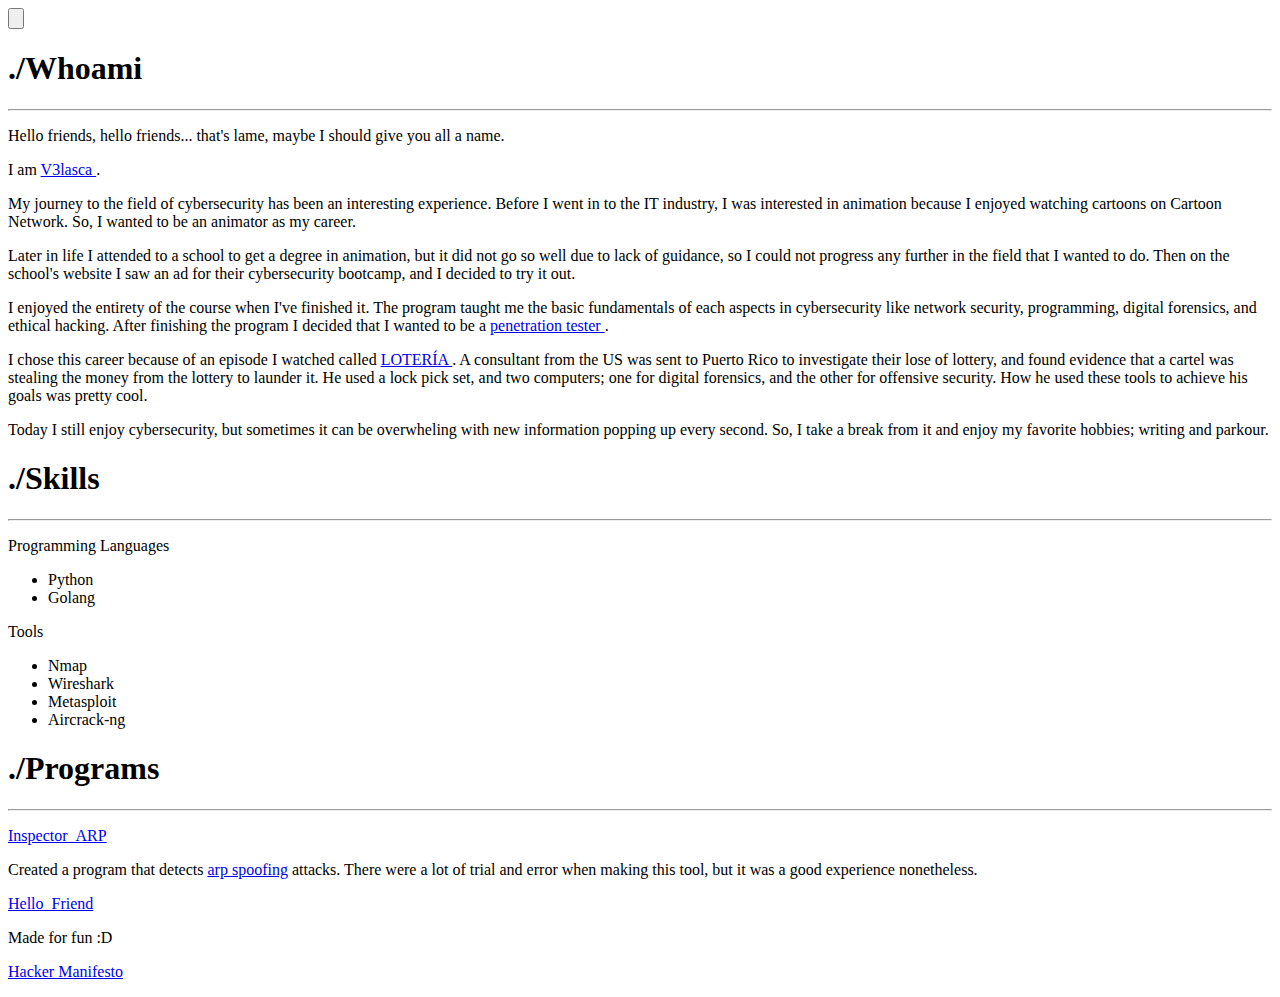
==== index.html @ 810f077a "Update index.html" ====
<!DOCTYPE html>
<html>
	<head>
		<title>HELLO_FRIEND</title>
		<link rel="icon" type="image/x-icon" href="image/strange.ico">
		<link rel="stylesheet" type="text/css" href="style/index.css">
		<meta name="viewport" content="width=device-width, initial-scale=1.0">
	</head>
	<body>
		<button class="theme-toggle"> 
			<svg class="fixed-button" xmlns="http://www.w3.org/2000/svg" viewBox="0 0 24 24" fill="currentColor">
				<path d="M12 2.25a.75.75 0 01.75.75v2.25a.75.75 0 01-1.5 0V3a.75.75 0 01.75-.75zM7.5 12a4.5 4.5 0 119 0 4.5 4.5 0 01-9 0zM18.894 6.166a.75.75 0 00-1.06-1.06l-1.591 1.59a.75.75 0 101.06 1.061l1.591-1.59zM21.75 12a.75.75 0 01-.75.75h-2.25a.75.75 0 010-1.5H21a.75.75 0 01.75.75zM17.834 18.894a.75.75 0 001.06-1.06l-1.59-1.591a.75.75 0 10-1.061 1.06l1.59 1.591zM12 18a.75.75 0 01.75.75V21a.75.75 0 01-1.5 0v-2.25A.75.75 0 0112 18zM7.758 17.303a.75.75 0 00-1.061-1.06l-1.591 1.59a.75.75 0 001.06 1.061l1.591-1.59zM6 12a.75.75 0 01-.75.75H3a.75.75 0 010-1.5h2.25A.75.75 0 016 12zM6.697 7.757a.75.75 0 001.06-1.06l-1.59-1.591a.75.75 0 00-1.061 1.06l1.59 1.591z" />
			</svg>
		</button> 
		<script src="/script/darkMode.js"></script>
		<div class="typewriter">
			<h1 class="title">./Whoami</h1>
		</div>
		<hr>
		<div class="transition">
			<div class="about-text">
				<p>
					Hello friends, hello friends... that's lame, maybe
					I should give you all a name. 
				</p>
				<p> 
					I am 
					<a class="links" target="_blank" href="https://www.github.com/V3lasca">
						V3lasca
					</a>
					<span class="period-spacing">.</span>
				</p>
				<p>
					My journey to the field of cybersecurity has 
					been an interesting experience. Before I went in to the
					IT industry, I was interested in animation because I 
					enjoyed watching cartoons on Cartoon Network. So, I wanted
					to be an animator as my career.
				</p>
				<p>
					Later in life I attended to a school to get a degree
					in animation, but it did not go so well due to lack of
					guidance, so I could not progress any further in the field 
					that I wanted to do. Then on the school's website I saw
					an ad for their cybersecurity bootcamp, and I decided
					to try it out. 
				</p>
				<p>
					I enjoyed the entirety of the course when
					I've finished it. The program taught me the basic fundamentals of
					each aspects in cybersecurity like network security, programming,
					digital forensics, and ethical hacking. After finishing the program 
					I decided that I wanted to be a 
					<a class="links" target="_blank" href="https://pg-p.ctme.caltech.edu/blog/cybersecurity/what-is-a-penetration-tester">
						penetration tester
					</a>
					<span class="period-spacing">.</span>
				</p>
				<p>
					I chose this career because of an episode I watched called 
					<a class="links" target="_blank" href="https://darknetdiaries.com/episode/101/">
						LOTERÍA
					</a>
					<span class="period-spacing">.</span>
					A consultant from the US was sent to Puerto Rico to investigate
					their lose of lottery, and found evidence that a cartel was 
					stealing the money from the lottery to launder it. 
					He used a lock pick set, and two computers; one for digital forensics, 
					and the other for offensive security. How he used these tools to achieve 
					his goals was pretty cool.
				</p>
				<p>
					Today I still enjoy cybersecurity, but sometimes
					it can be overwheling with new information popping 
					up every second. So, I take a break from it and 
					enjoy my favorite hobbies; writing and parkour.
				</p>
			</div>
		</div>
		<div class="typewriter-two">
			<h1 class="title">./Skills</h1>			
		</div>
		<hr>
		<div class="transition">
			<p class="sub-title">Programming Languages</p>
			<ul class="unordered-list">
				<li>Python</li>
				<li>Golang</li>
			</ul>	
			<p class="sub-title">Tools</p>
			<ul class="unordered-list">
				<li>Nmap</li>
				<li>Wireshark</li>
				<li>Metasploit</li>
				<li>Aircrack-ng</li>
			</ul>
		</div>
		<div class="typewriter-three">
			<h1 class="title">./Programs</h1>
		</div>
		<hr>
		<div class="transition">
			<p class="sub-title">
				<a class="links" target="_blank" href="https://github.com/V3lasca/Inspector_ARP">
					Inspector_ARP
				</a>
			</p>
			<p class="program-info">
				Created a program that detects
				<a class="links" target="_blank" href="https://en.wikipedia.org/wiki/ARP_spoofing">
					arp spoofing</a> attacks. 
				There were a lot of trial and error when making this tool, 
				but it was a good experience nonetheless.
			</p>	
			<p class="sub-title">
				<a class="links" target="_blank" href="https://github.com/V3lasca/Hello_Friend">
					Hello_Friend
				</a>
			</p>
			<p class="program-info">
				Made for fun :D
			</p>	
			<p id="spacing"><a id="manifesto" href="manifesto.html">Hacker Manifesto</a></p>
		</div>
	</body>
</html>
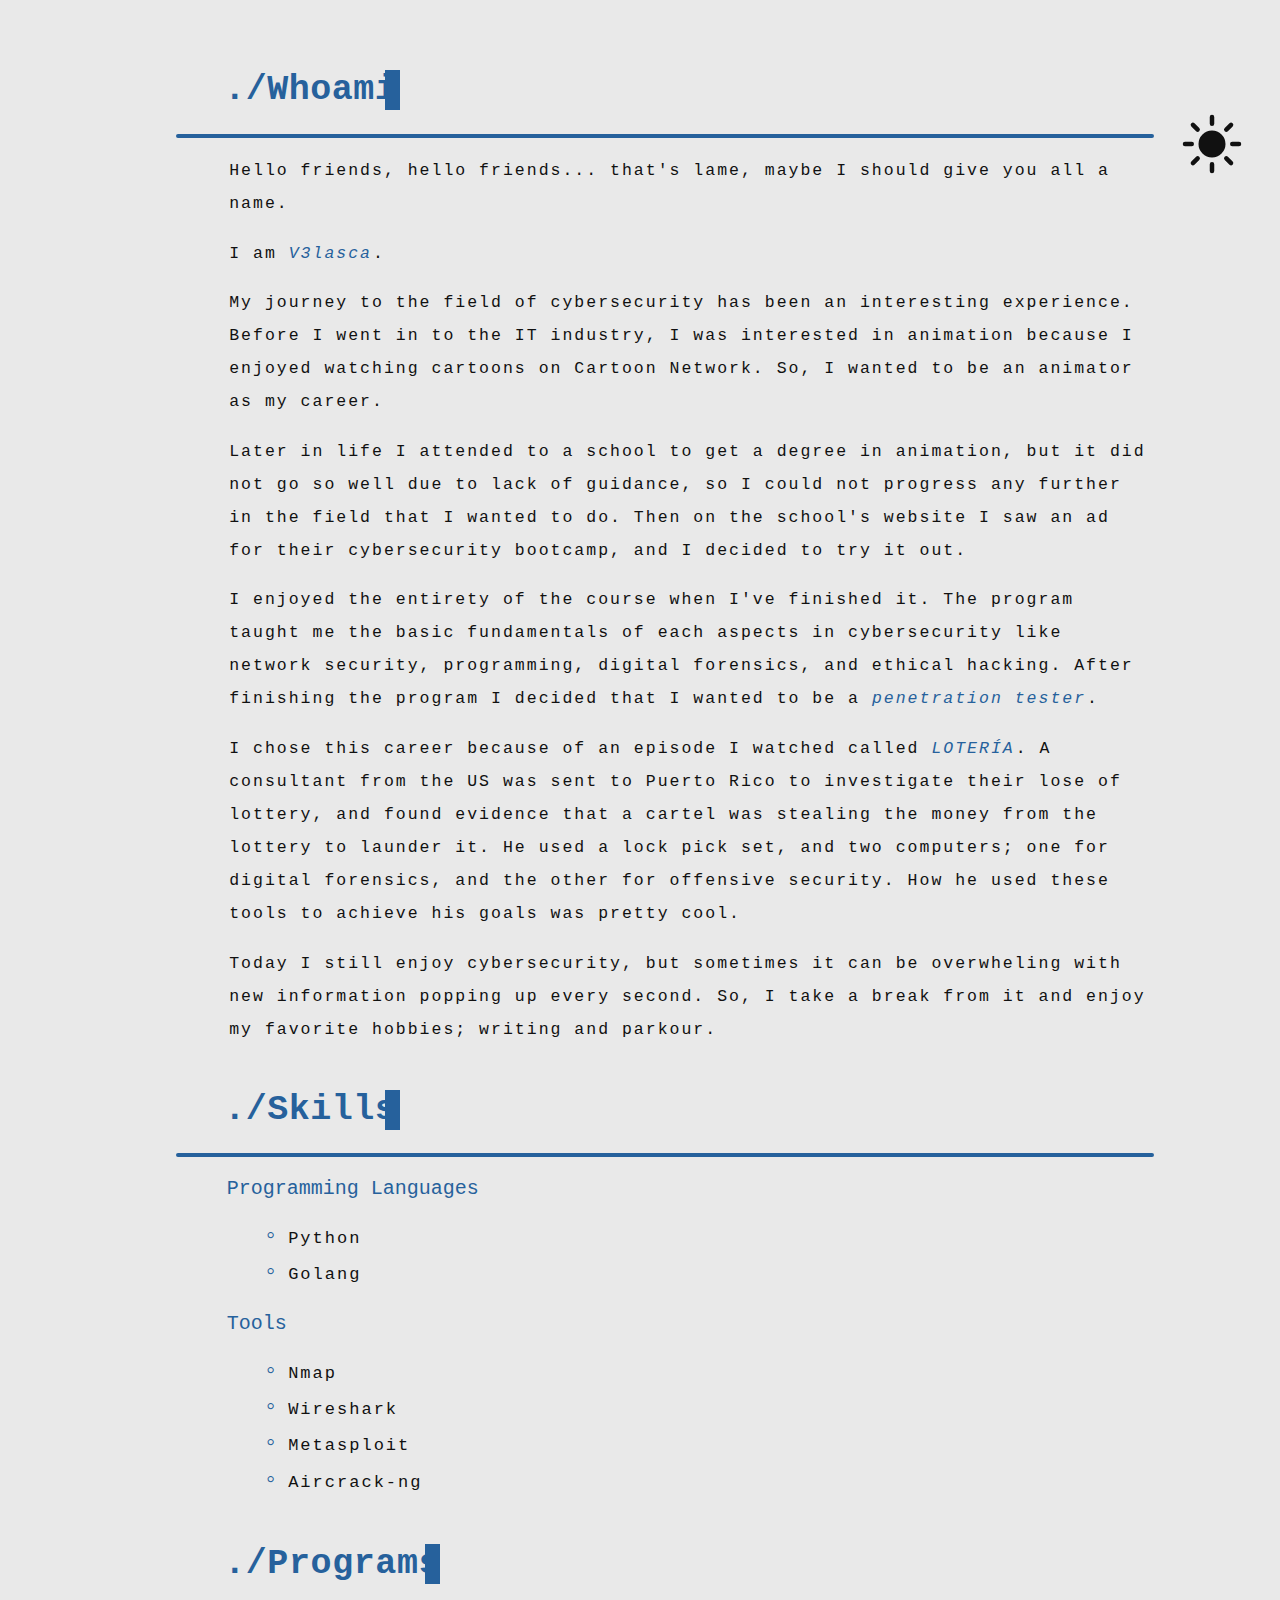
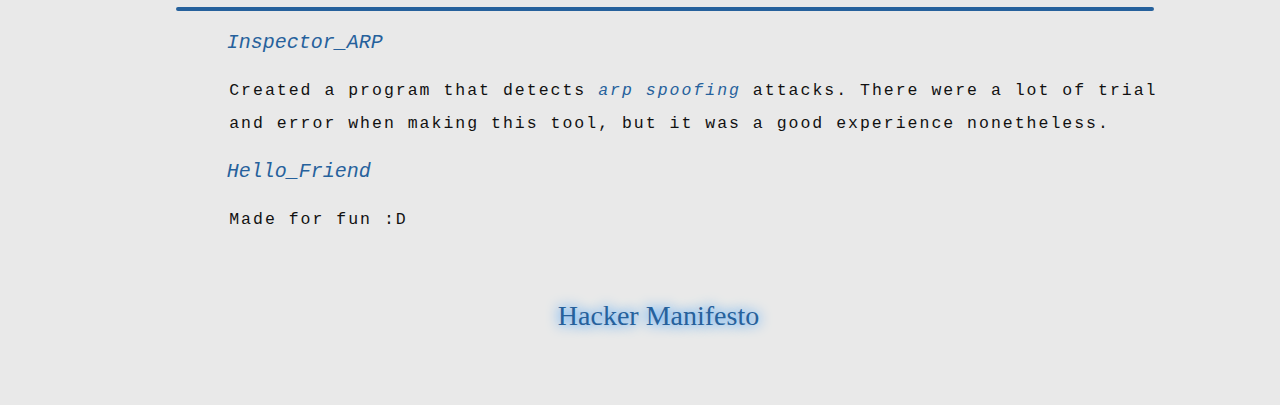
==== commit 684f888a: "Update index.html" ====
--- a/index.html
+++ b/index.html
@@ -2,7 +2,7 @@
 <html>
 	<head>
 		<title>HELLO_FRIEND</title>
-		<link rel="icon" type="image/x-icon" href="image/strange.ico">
+		<link rel="icon" type="image/x-icon" href="image/strange.png">
 		<link rel="stylesheet" type="text/css" href="style/index.css">
 		<meta name="viewport" content="width=device-width, initial-scale=1.0">
 	</head>
@@ -12,7 +12,7 @@
 				<path d="M12 2.25a.75.75 0 01.75.75v2.25a.75.75 0 01-1.5 0V3a.75.75 0 01.75-.75zM7.5 12a4.5 4.5 0 119 0 4.5 4.5 0 01-9 0zM18.894 6.166a.75.75 0 00-1.06-1.06l-1.591 1.59a.75.75 0 101.06 1.061l1.591-1.59zM21.75 12a.75.75 0 01-.75.75h-2.25a.75.75 0 010-1.5H21a.75.75 0 01.75.75zM17.834 18.894a.75.75 0 001.06-1.06l-1.59-1.591a.75.75 0 10-1.061 1.06l1.59 1.591zM12 18a.75.75 0 01.75.75V21a.75.75 0 01-1.5 0v-2.25A.75.75 0 0112 18zM7.758 17.303a.75.75 0 00-1.061-1.06l-1.591 1.59a.75.75 0 001.06 1.061l1.591-1.59zM6 12a.75.75 0 01-.75.75H3a.75.75 0 010-1.5h2.25A.75.75 0 016 12zM6.697 7.757a.75.75 0 001.06-1.06l-1.59-1.591a.75.75 0 00-1.061 1.06l1.59 1.591z" />
 			</svg>
 		</button> 
-		<script src="/script/darkMode.js"></script>
+		<script src="script/darkMode.js"></script>
 		<div class="typewriter">
 			<h1 class="title">./Whoami</h1>
 		</div>
@@ -120,7 +120,7 @@
 			<p class="program-info">
 				Made for fun :D
 			</p>	
-			<p id="spacing"><a id="manifesto" href="manifesto.html">Hacker Manifesto</a></p>
+			<p id="spacing"><a id="manifesto" href="site/manifesto.html">Hacker Manifesto</a></p>
 		</div>
 	</body>
 </html>
--- a/style/index.css
+++ b/style/index.css
@@ -0,0 +1,486 @@
+body {
+    background-color: rgb(233, 233, 233);
+    color: #111;
+    transition: 1s ease-in-out;
+}
+
+.period-spacing {margin-left: -1.2%;}
+
+hr {
+    margin: 0 9.3% 0% 13.3%;
+    border: 2px solid #26619C;
+    border-radius: 5px;
+    transition: 1s border ease-in-out;   
+}
+
+.dark-mode hr {
+    margin: 0 9.3% 0% 13.3%;
+    border: 2px solid #BB131C;
+    border-radius: 5px;
+}
+
+/* Dark Mode */
+button {
+    margin: 0;
+    padding: 0;
+    border: none;
+    cursor: pointer;
+    background-color: transparent;
+}
+
+.fixed-button {
+    right: 2.5%;
+    bottom: 80%;
+    width: 4.5rem;
+    position: fixed;
+}
+
+.dark-mode {
+    background-color: #111;
+    color: rgb(233, 233, 233)
+}
+
+.theme-toggle {
+    color: inherit;
+}
+
+/* Scroll Bar */
+
+/* Width */
+::-webkit-scrollbar {width: 1vw;}
+
+/* Track */
+::-webkit-scrollbar-track {margin-block: 3em;}
+   
+/* Handle */
+::-webkit-scrollbar-thumb {
+    border-radius: 10px;
+    background-color: darkgray;
+    -webkit-box-shadow: inset 0 0 5px rgb(0, 0, 0);  
+}
+
+/* Handle on Hover */
+::-webkit-scrollbar-thumb:hover {background: lightgray;}
+
+/* Highlighter */
+::selection {
+    background-color: #26619C;
+    color: aliceblue;
+}
+
+.dark-mode ::selection {
+    background-color: #BB131C;
+    color: aliceblue;
+}
+
+/* Animations */ 
+
+/* Page Animation */
+.transition {animation: transition .75s;}
+
+@keyframes transition {
+    from {
+        opacity: 0;
+        transform: translateY(-10px);
+    }
+    to {
+        opacity: 1;
+        transform: translateY(0);
+    }
+}
+
+/* Typewriter Animation */
+.typewriter h1 {
+    width: 12.7%;
+    overflow: hidden;
+    letter-spacing: .50px;
+    border-right: 15px solid;
+    animation: 
+        typing 1.5s steps(8),
+        blink .5s step-end infinite alternate;
+
+}
+
+.typewriter-two h1 {
+    width: 12.7%;
+    overflow: hidden;
+    letter-spacing: .50px;
+    border-right: 15px solid;
+    animation: 
+        typing 1s steps(8),
+        blink .5s step-end infinite alternate;
+}
+
+.typewriter-three h1 {
+    width: 15.9%;
+    overflow: hidden;
+    letter-spacing: .60px;
+    border-right: 15px solid;
+    animation: 
+        typing 1.5s steps(10),
+        blink .5s step-end infinite alternate;
+}
+
+@keyframes blink {
+    50% {border-color: transparent;}
+}
+
+@keyframes typing {
+    from{width: 0;}
+}
+
+/* Blog */
+.title {
+    margin-left: 17.1%;
+    margin-top: 3.5%;
+    font-size: 35px;
+    font-family: monospace;
+    color: #26619C;
+    transition: 1s color ease-in-out;
+}
+
+.dark-mode .title {color: #BB131C;}
+
+.sub-title {
+    margin-left: 17.3%;
+    font-size: 20px;
+    font-family: monospace;
+    color: #26619C;
+    transition: 1s color ease-in-out;
+}
+
+.dark-mode .sub-title {color: #BB131C;}
+
+.about-text{
+    margin-left: 17.5%;
+    margin-right: 10%;
+    font-family: monospace;
+    font-size: 127%;
+    letter-spacing: 2px;
+    line-height: 2em;
+}
+
+.program-info {
+    margin-left: 17.5%;
+    margin-right: 8%;
+    font-family: monospace;
+    font-size: 127%;
+    letter-spacing: 2px;
+    line-height: 2em;
+}
+
+.unordered-list {
+    margin-left: 19%;
+    font-size: 131%;
+    font-family: monospace;
+    letter-spacing: 2px;
+    line-height: 2em;
+    list-style-type: none;
+}
+
+li::before {
+    content: "\25E6";
+    color: #26619C;
+    width: 1em;
+    font-size: 1.5em;
+    font-weight: bold;
+    margin-left: -1em;
+    display: inline-block; 
+    transition: 1s color ease-in-out;
+}
+
+.dark-mode li::before {
+    content: "\25E6";
+    color: #BB131C;
+    width: 1em;
+    font-size: 1.5em;
+    font-weight: bold;
+    margin-left: -1em;
+    display: inline-block; 
+}
+
+/* Links */
+.links:link {
+    color: #26619C;
+    font-style: italic;
+    text-decoration: none;
+    transition: .5s color ease-in-out
+}
+
+.links:visited {color: #26619C;}
+
+.links:hover {color: #bc1dbc;}
+
+.dark-mode .links:link {color: #BB131C;}
+
+.dark-mode .links:visited {color: #BB131C;}
+
+.dark-mode .links:hover {color: #ff0410;}
+
+/* Hacker Manifesto */
+#spacing {
+    margin: 5% 0 5% 43.5%;
+    font-size: 28px;
+}
+
+#manifesto:link, #manifesto:visited {
+    color: #26619C;
+    text-decoration: none;
+    text-shadow: 0px 0px 13px #0080ff;
+    transition: 
+        text-shadow .7s ease-in-out,
+        color .7s ease-in-out;
+}
+
+#manifesto:hover {
+    color: #9c2692;
+    text-shadow: 
+        0px 0px 13px #bc1dbc, 
+        0px 0px 13px #409fff;
+}
+
+.dark-mode #manifesto:link {
+    color: #20aa00;
+    text-decoration: none;
+    text-shadow: 
+        0px 0px 13px #006400, 
+        0px 0px 13px #006400;
+    transition: 
+        text-shadow .7s ease-in-out,
+        color .7s ease-in-out;
+}
+
+.dark-mode #manifesto:visited {color: #20aa00;}
+
+.dark-mode #manifesto:hover {
+    text-shadow: 
+        0px 0px 13px #00ff00, 
+        0px 0px 13px #006400;
+}
+
+/* Media Queries */
+
+/* Media Querie For Desktops and TVs*/
+@media screen and (min-width: 1500px) {    
+    .period-spacing {margin-left: -1%;}
+
+    /* Dark Mode */
+    .fixed-button {
+        right: 2.5%;
+        bottom: 84%;
+        width: 6rem;
+        position: fixed;
+    }
+    
+    /* Scroll Bar */
+
+    /* Width */
+    ::-webkit-scrollbar {width: .8vw;}
+
+    /* Track */
+    ::-webkit-scrollbar-track {margin-block: 16em;}
+    
+    /* Handle */
+    ::-webkit-scrollbar-thumb {
+        border-radius: 10px;
+        background-color: rgb(175, 175, 175);
+        -webkit-box-shadow: inset 0 0 5px rgb(0, 0, 0); 
+    }
+
+    body {overflow-x: hidden}
+
+    /* Typewriter Animation */
+    .typewriter h1 {
+        width: 10.5%;
+        overflow: hidden;
+        letter-spacing: .50px;
+        border-right: 15px solid;
+        animation: 
+            typing 1.5s steps(8),
+            blink .5s step-end infinite alternate;
+    }
+
+    .typewriter-two h1 {
+        width: 10.5%;
+        overflow: hidden;
+        letter-spacing: .50px;
+        border-right: 15px solid;
+        animation: 
+            typing 1s steps(8),
+            blink .5s step-end infinite alternate;
+    }
+
+    .typewriter-three h1 {
+        width: 13.1%;
+        overflow: hidden;
+        letter-spacing: .60px;
+        border-right: 15px solid;
+        animation: 
+            typing 1.5s steps(10),
+            blink .5s step-end infinite alternate;
+    }
+
+    /* Blog */
+    .title {
+        margin-left: 17.1%;
+        margin-top: 3.5%;
+        font-size: 44px;
+        font-family: monospace;
+        color: #26619C;
+        transition: 1s color ease-in-out;
+    }
+    
+    .sub-title {
+        margin-left: 17.1%;
+        font-size: 30px;
+        font-family: monospace;
+        color: #26619C;
+        transition: 1s color ease-in-out;
+    }    
+    .about-text {
+        margin-left: 17.3%;
+        margin-right: 10%;
+        font-size: 170%;
+        line-height: 2em;
+        letter-spacing: 2px;
+        font-family: monospace;
+    }    
+
+    .program-info {
+        margin-left: 17.3%;
+        font-size: 170%;
+        line-height: 2em;
+        letter-spacing: 2px;
+        font-family: monospace;
+    }
+
+    .unordered-list {
+        margin-left: 19%;
+        margin-right: 113px;
+        font-size: 170%;
+        font-family: monospace;
+        letter-spacing: 2px;
+        line-height: 2em;
+        list-style-type: none;
+    }    
+    
+    /* Hacker Manifesto */
+    #spacing {
+        font-size: 43px;
+        margin: 7% 0 7% 45%;
+    }    
+
+}
+
+/* Media Querie For Mobile Devices */
+@media screen and (max-width: 600px) {
+    .period-spacing {margin-left: -3%;}
+
+    hr {
+        margin: 0 13.3% 0% 13.3%;
+        border: 2px solid #26619C;
+        border-radius: 5px;
+        transition: 1s border ease-in-out;   
+    }
+
+    .dark-mode hr {
+        margin: 0 13.3% 0% 13.3%;
+        border: 2px solid #BB131C;
+        border-radius: 5px;
+    }
+
+    /* Dark Mode */
+    button {
+        margin: 0;
+        padding: 0;
+        border: none;
+        cursor: pointer;
+        background-color: transparent;
+    }
+
+    .fixed-button {
+        right: 1%;
+        bottom: 85%;
+        width: 3.5rem;
+        position: fixed;
+    }
+
+    /* Hide Scroll Bar */
+    ::-webkit-scrollbar {
+        width: 0px;
+        height: 0px;
+    }
+
+    /* Typewriter Animation */
+    .typewriter h1 {
+        width: 36%;
+        overflow: hidden;
+        letter-spacing: .50px;
+        border-right: 15px solid;
+        animation: 
+            typing 1.5s steps(8),
+            blink .5s step-end infinite alternate;
+    }
+
+    .typewriter-two h1 {
+        width: 33%;
+        overflow: hidden;
+        letter-spacing: .50px;
+        border-right: 15px solid;
+        animation: 
+            typing 1s steps(8),
+            blink .5s step-end infinite alternate;
+    }
+
+    .typewriter-three h1 {
+        width: 41%;
+        overflow: hidden;
+        letter-spacing: .60px;
+        border-right: 15px solid;
+        animation: 
+            typing 1.5s steps(10),
+            blink .5s step-end infinite alternate;
+    }
+
+    @keyframes blink {
+        50% {border-color: transparent;}
+    }
+
+    @keyframes typing {
+        from{width: 0;}
+    }
+    
+    /* Blog */
+    .title {
+        margin-left: 17.1%;
+        margin-top: 5.5%;
+        font-size: 35px;
+        font-family: monospace;
+        color: #26619C;
+        transition: 1s color ease-in-out;
+    }
+    
+    .about-text {
+        margin-left: 90px;
+        margin-right: 65px;
+        font-size: 130%;
+        line-height: 2em;
+        letter-spacing: 2px;
+        font-family: monospace;
+    }    
+
+    .program-info {
+        margin-left: 85px;
+        margin-right: 100px;
+        font-size: 130%;
+        line-height: 2em;
+        letter-spacing: 2px;
+        font-family: monospace;
+    }
+    /* Hacker Manifesto */
+    #spacing {
+        font-size: 28px;
+        margin: 10% 0 10% 33%;
+    }    
+
+}
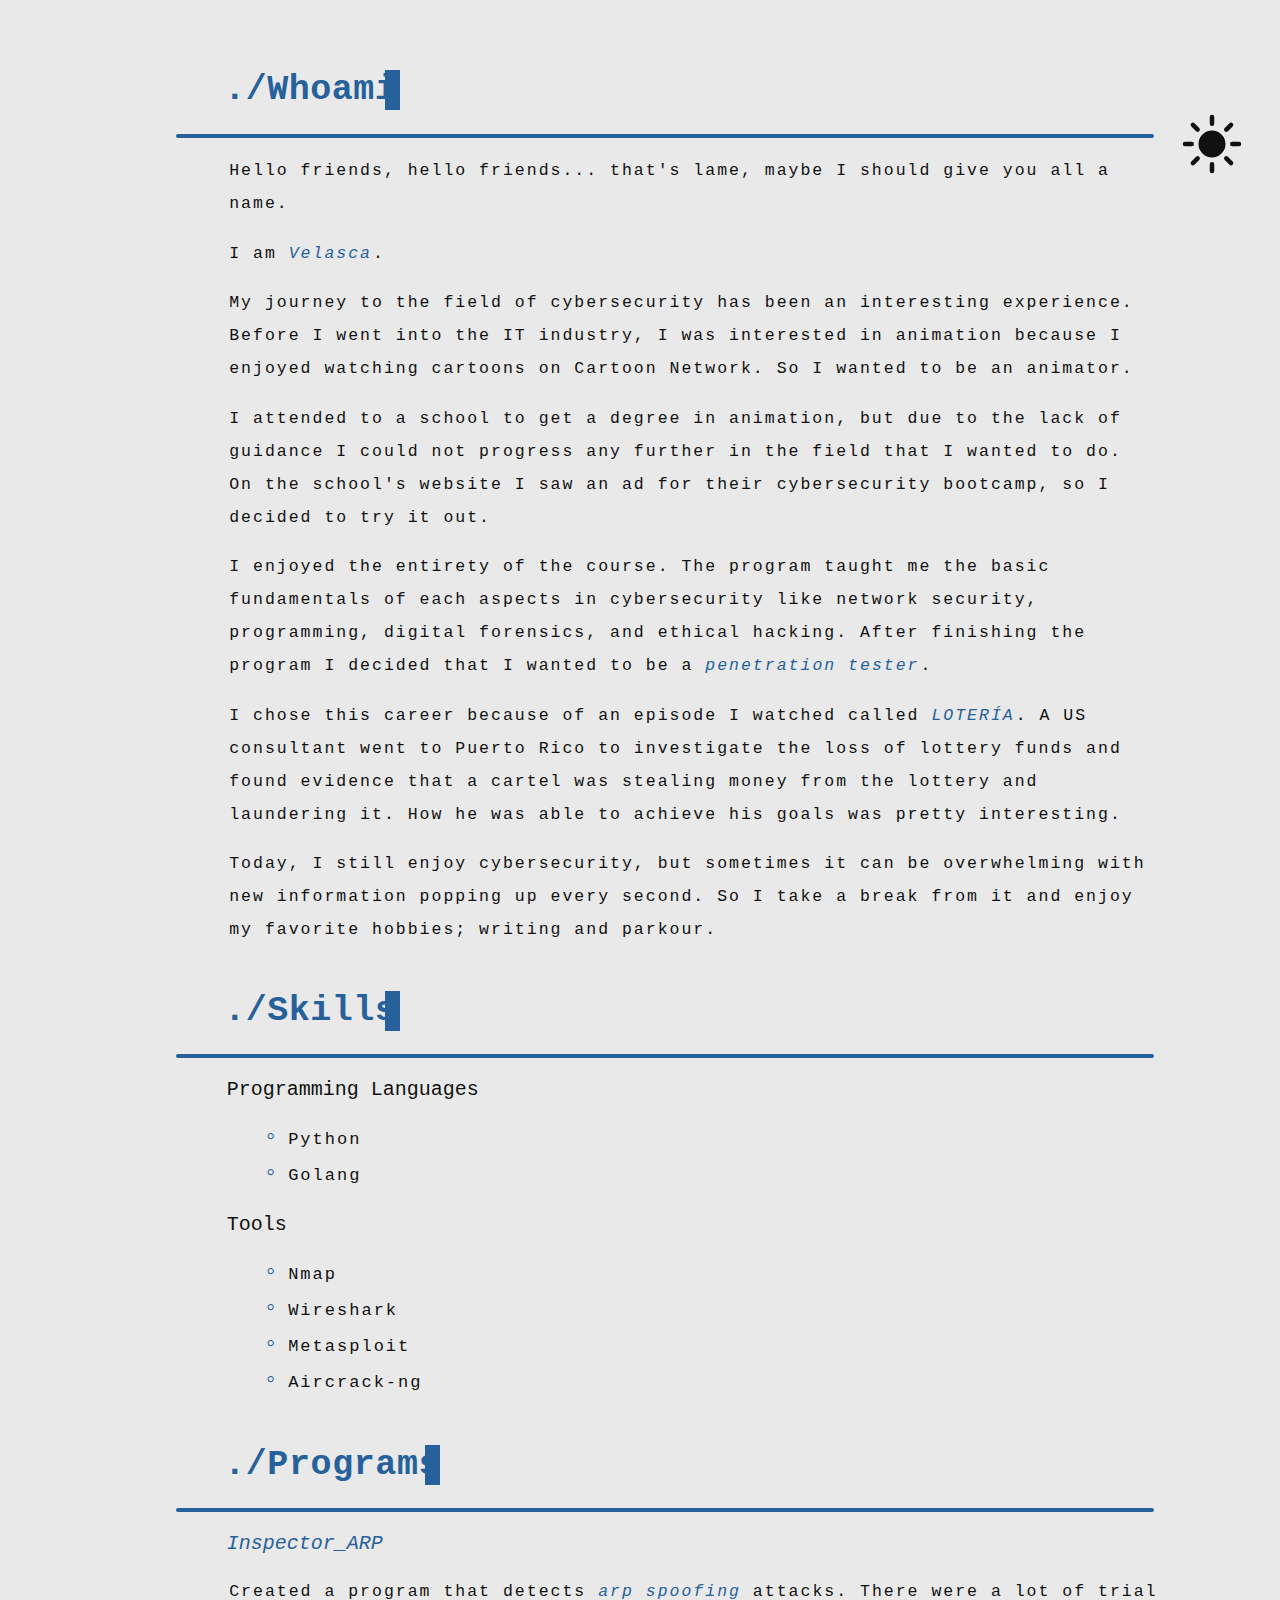
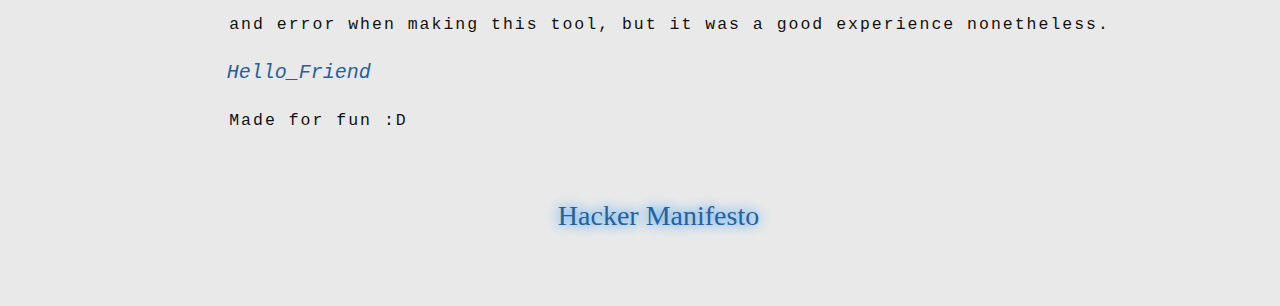
==== commit 2489bdfd: "Update index.html" ====
--- a/index.html
+++ b/index.html
@@ -1,9 +1,9 @@
 <!DOCTYPE html>
 <html>
 	<head>
-		<title>HELLO_FRIEND</title>
+		<title>Whoami</title>
 		<link rel="icon" type="image/x-icon" href="image/strange.png">
-		<link rel="stylesheet" type="text/css" href="style/index.css">
+		<link rel="stylesheet" type="text/css" href="style/whoami.css">
 		<meta name="viewport" content="width=device-width, initial-scale=1.0">
 	</head>
 	<body>
@@ -13,41 +13,41 @@
 			</svg>
 		</button> 
 		<script src="script/darkMode.js"></script>
-		<div class="typewriter">
+		<div class="typewriter-one">
 			<h1 class="title">./Whoami</h1>
 		</div>
 		<hr>
 		<div class="transition">
 			<div class="about-text">
 				<p>
-					Hello friends, hello friends... that's lame, maybe
-					I should give you all a name. 
+					Hello friends, hello friends... that's lame, 
+					maybe I should give you all a name. 
 				</p>
 				<p> 
 					I am 
 					<a class="links" target="_blank" href="https://www.github.com/V3lasca">
-						V3lasca
+						Velasca
 					</a>
 					<span class="period-spacing">.</span>
 				</p>
 				<p>
 					My journey to the field of cybersecurity has 
-					been an interesting experience. Before I went in to the
+					been an interesting experience. Before I went into the
 					IT industry, I was interested in animation because I 
-					enjoyed watching cartoons on Cartoon Network. So, I wanted
-					to be an animator as my career.
+					enjoyed watching cartoons on Cartoon Network. So I wanted
+					to be an animator.
 				</p>
 				<p>
-					Later in life I attended to a school to get a degree
-					in animation, but it did not go so well due to lack of
-					guidance, so I could not progress any further in the field 
-					that I wanted to do. Then on the school's website I saw
-					an ad for their cybersecurity bootcamp, and I decided
+					I attended to a school to get a degree
+					in animation, but due to the lack of guidance
+					I could not progress any further in the field 
+					that I wanted to do. On the school's website I saw
+					an ad for their cybersecurity bootcamp, so I decided
 					to try it out. 
 				</p>
 				<p>
-					I enjoyed the entirety of the course when
-					I've finished it. The program taught me the basic fundamentals of
+					I enjoyed the entirety of the course. 
+					The program taught me the basic fundamentals of
 					each aspects in cybersecurity like network security, programming,
 					digital forensics, and ethical hacking. After finishing the program 
 					I decided that I wanted to be a 
@@ -62,17 +62,15 @@
 						LOTERÍA
 					</a>
 					<span class="period-spacing">.</span>
-					A consultant from the US was sent to Puerto Rico to investigate
-					their lose of lottery, and found evidence that a cartel was 
-					stealing the money from the lottery to launder it. 
-					He used a lock pick set, and two computers; one for digital forensics, 
-					and the other for offensive security. How he used these tools to achieve 
-					his goals was pretty cool.
+					A US consultant went to Puerto Rico to investigate
+					the loss of lottery funds and found evidence that a cartel was 
+					stealing money from the lottery and laundering it.
+					How he was able to achieve his goals was pretty interesting.
 				</p>
 				<p>
-					Today I still enjoy cybersecurity, but sometimes
-					it can be overwheling with new information popping 
-					up every second. So, I take a break from it and 
+					Today, I still enjoy cybersecurity, but sometimes
+					it can be overwhelming with new information popping 
+					up every second. So I take a break from it and 
 					enjoy my favorite hobbies; writing and parkour.
 				</p>
 			</div>
@@ -120,7 +118,7 @@
 			<p class="program-info">
 				Made for fun :D
 			</p>	
-			<p id="spacing"><a id="manifesto" href="site/manifesto.html">Hacker Manifesto</a></p>
+			<p id="spacing"><a id="manifesto" href="page/manifesto.html">Hacker Manifesto</a></p>
 		</div>
 	</body>
 </html>
--- a/style/whoami.css
+++ b/style/whoami.css
@@ -0,0 +1,500 @@
+body {
+    background-color: rgb(233, 233, 233);
+    color: #111;
+    transition: 1s ease-in-out;
+}
+
+.period-spacing {margin-left: -1.2%;}
+
+hr {
+    margin: 0 9.3% 0% 13.3%;
+    border: 2px solid #26619C;
+    border-radius: 5px;
+    transition: 1s border ease-in-out;   
+}
+
+.dark-mode hr {
+    margin: 0 9.3% 0% 13.3%;
+    border: 2px solid #BB131C;
+    border-radius: 5px;
+}
+
+/* Dark Mode */
+button {
+    margin: 0;
+    padding: 0;
+    border: none;
+    cursor: pointer;
+    background-color: transparent;
+}
+
+.fixed-button {
+    right: 2.5%;
+    bottom: 80%;
+    width: 4.5rem;
+    position: fixed;
+}
+
+.dark-mode {
+    background-color: #111;
+    color: rgb(233, 233, 233);
+}
+
+.theme-toggle {
+    color: inherit;
+}
+
+/* Scroll Bar */
+
+/* Width */
+::-webkit-scrollbar {width: 1vw;}
+
+/* Track */
+::-webkit-scrollbar-track {margin-block: 3em;}
+   
+/* Handle */
+::-webkit-scrollbar-thumb {
+    border-radius: 10px;
+    background-color: darkgray;
+    -webkit-box-shadow: inset 0 0 5px rgb(0, 0, 0);  
+}
+
+/* Handle on Hover */
+::-webkit-scrollbar-thumb:hover {background: lightgray;}
+
+/* Highlighter */
+::selection {
+    background-color: #26619C;
+    color: aliceblue;
+}
+
+.dark-mode ::selection {
+    background-color: #BB131C;
+    color: aliceblue;
+}
+
+/* Animations */ 
+
+/* Page Animation */
+.transition {animation: transition .75s;}
+
+@keyframes transition {
+    from {
+        opacity: 0;
+        transform: translateY(-10px);
+    }
+    to {
+        opacity: 1;
+        transform: translateY(0);
+    }
+}
+
+/* Typewriter Animation */
+.typewriter-one h1 {
+    width: 12.7%;
+    overflow: hidden;
+    letter-spacing: .50px;
+    border-right: 15px solid;
+    animation: 
+        typing 1.5s steps(8),
+        blink .5s step-end infinite alternate;
+
+}
+
+.typewriter-two h1 {
+    width: 12.7%;
+    overflow: hidden;
+    letter-spacing: .50px;
+    border-right: 15px solid;
+    animation: 
+        typing 1s steps(8),
+        blink .5s step-end infinite alternate;
+}
+
+.typewriter-three h1 {
+    width: 15.9%;
+    overflow: hidden;
+    letter-spacing: .60px;
+    border-right: 15px solid;
+    animation: 
+        typing 1.5s steps(10),
+        blink .5s step-end infinite alternate;
+}
+
+@keyframes blink {
+    50% {border-color: transparent;}
+}
+
+@keyframes typing {
+    from{width: 0;}
+}
+
+/* Blog */
+.title {
+    margin-left: 17.1%;
+    margin-top: 3.5%;
+    font-size: 35px;
+    font-family: monospace;
+    color: #26619C;
+    transition: 1s color ease-in-out;
+}
+
+.dark-mode .title {color: #BB131C;}
+
+.sub-title {
+    margin-left: 17.3%;
+    font-size: 20px;
+    font-family: monospace;
+    color: #111;
+    transition: 1s color ease-in-out;
+}
+
+.dark-mode .sub-title {color: rgb(233, 233, 233);}
+
+.about-text{
+    margin-left: 17.5%;
+    margin-right: 10%;
+    font-family: monospace;
+    font-size: 127%;
+    letter-spacing: 2px;
+    line-height: 2em;
+}
+
+.program-info {
+    margin-left: 17.5%;
+    margin-right: 8%;
+    font-family: monospace;
+    font-size: 127%;
+    letter-spacing: 2px;
+    line-height: 2em;
+}
+
+.unordered-list {
+    margin-left: 19%;
+    font-size: 131%;
+    font-family: monospace;
+    letter-spacing: 2px;
+    line-height: 2em;
+    list-style-type: none;
+}
+
+li::before {
+    content: "\25E6";
+    color: #26619C;
+    width: 1em;
+    font-size: 1.5em;
+    font-weight: bold;
+    margin-left: -1em;
+    display: inline-block; 
+    transition: 1s color ease-in-out;
+}
+
+.dark-mode li::before {
+    content: "\25E6";
+    color: #BB131C;
+    width: 1em;
+    font-size: 1.5em;
+    font-weight: bold;
+    margin-left: -1em;
+    display: inline-block; 
+}
+
+/* Links */
+.links:link {
+    color: #26619C;
+    font-style: italic;
+    text-decoration: none;
+    transition: .5s color ease-in-out;
+}
+
+.links:visited {color: #26619C;}
+
+.links:hover {color: #bc1dbc;}
+
+.dark-mode .links:link {color: #BB131C;}
+
+.dark-mode .links:visited {color: #BB131C;}
+
+.dark-mode .links:hover {color: #ff0410;}
+
+/* Hacker Manifesto */
+#spacing {
+    margin: 5% 0 5% 43.5%;
+    font-size: 28px;
+}
+
+#manifesto:link, #manifesto:visited {
+    color: #26619C;
+    text-decoration: none;
+    text-shadow: 0px 0px 13px #0080ff;
+    transition: 
+        text-shadow .7s ease-in-out,
+        color .7s ease-in-out;
+}
+
+#manifesto:hover {
+    color: #9c2692;
+    text-shadow: 
+        0px 0px 13px #bc1dbc, 
+        0px 0px 13px #409fff;
+}
+
+.dark-mode #manifesto:link {
+    color: #20aa00;
+    text-decoration: none;
+    text-shadow: 
+        0px 0px 13px #006400, 
+        0px 0px 13px #006400;
+    transition: 
+        text-shadow .7s ease-in-out,
+        color .7s ease-in-out;
+}
+
+.dark-mode #manifesto:visited {color: #20aa00;}
+
+.dark-mode #manifesto:hover {
+    text-shadow: 
+        0px 0px 13px #00ff00, 
+        0px 0px 13px #006400;
+}
+
+/* Media Queries */
+
+/* Media Querie For Desktops and TVs */
+@media screen and (min-width: 1500px) {    
+    .period-spacing {margin-left: -1%;}
+
+    /* Dark Mode */
+    .fixed-button {
+        right: 2.5%;
+        bottom: 84%;
+        width: 6rem;
+        position: fixed;
+    }
+    
+    /* Scroll Bar */
+
+    /* Width */
+    ::-webkit-scrollbar {width: .8vw;}
+
+    /* Track */
+    ::-webkit-scrollbar-track {margin-block: 16em;}
+    
+    /* Handle */
+    ::-webkit-scrollbar-thumb {
+        border-radius: 10px;
+        background-color: rgb(175, 175, 175);
+        -webkit-box-shadow: inset 0 0 5px rgb(0, 0, 0); 
+    }
+
+    body {overflow-x: hidden}
+
+    /* Typewriter Animation */
+    .typewriter-one h1 {
+        width: 10.5%;
+        overflow: hidden;
+        letter-spacing: .50px;
+        border-right: 15px solid;
+        animation: 
+            typing 1.5s steps(8),
+            blink .5s step-end infinite alternate;
+    }
+
+    .typewriter-two h1 {
+        width: 10.5%;
+        overflow: hidden;
+        letter-spacing: .50px;
+        border-right: 15px solid;
+        animation: 
+            typing 1s steps(8),
+            blink .5s step-end infinite alternate;
+    }
+
+    .typewriter-three h1 {
+        width: 13.1%;
+        overflow: hidden;
+        letter-spacing: .60px;
+        border-right: 15px solid;
+        animation: 
+            typing 1.5s steps(10),
+            blink .5s step-end infinite alternate;
+    }
+
+    /* Blog */
+    .title {
+        margin-left: 17.1%;
+        margin-top: 3.5%;
+        font-size: 44px;
+        font-family: monospace;
+        color: #26619C;
+        transition: 1s color ease-in-out;
+    }
+    
+    .sub-title {
+        margin-left: 17.1%;
+        font-size: 30px;
+        font-family: monospace;
+        color: #26619C;
+        transition: 1s color ease-in-out;
+    }    
+    
+    .about-text {
+        margin-left: 17.3%;
+        margin-right: 10%;
+        font-size: 170%;
+        line-height: 2em;
+        letter-spacing: 2px;
+        font-family: monospace;
+    }    
+
+    .program-info {
+        margin-left: 17.3%;
+        font-size: 170%;
+        line-height: 2em;
+        letter-spacing: 2px;
+        font-family: monospace;
+    }
+
+    .unordered-list {
+        margin-left: 19%;
+        margin-right: 113px;
+        font-size: 170%;
+        font-family: monospace;
+        letter-spacing: 2px;
+        line-height: 2em;
+        list-style-type: none;
+    }    
+    
+    /* Hacker Manifesto */
+    #spacing {
+        font-size: 43px;
+        margin: 7% 0 7% 45%;
+    }    
+
+}
+
+/* Media Querie For Mobile Devices */
+@media screen and (max-width: 600px) {
+    .period-spacing {margin-left: -3%;}
+
+    hr {
+        margin: 0 13.3% 0% 13.3%;
+        border: 2px solid #26619C;
+        border-radius: 5px;
+        transition: 1s border ease-in-out;   
+    }
+
+    .dark-mode hr {
+        margin: 0 13.3% 0% 13.3%;
+        border: 2px solid #BB131C;
+        border-radius: 5px;
+    }
+
+    /* Dark Mode */
+    button {
+        margin: 0;
+        padding: 0;
+        border: none;
+        cursor: pointer;
+        background-color: transparent;
+    }
+
+    .fixed-button {
+        right: 1%;
+        bottom: 85%;
+        width: 3.5rem;
+        position: fixed;
+    }
+
+    /* Hide Scroll Bar */
+    ::-webkit-scrollbar {
+        width: 0px;
+        height: 0px;
+    }
+
+    /* Typewriter Animation */
+    .typewriter-one h1 {
+        width: 48%;
+        overflow: hidden;
+        text-align: center;
+        letter-spacing: .50px;
+        border-right: 15px solid;
+        animation: 
+            typing 1.5s steps(8),
+            blink .5s step-end infinite alternate;
+    }
+
+    .typewriter-two h1 {
+        width: 48%;
+        overflow: hidden;
+        text-align: center;
+        letter-spacing: .50px;
+        border-right: 15px solid;
+        animation: 
+            typing 1s steps(8),
+            blink .5s step-end infinite alternate;
+    }
+
+    .typewriter-three h1 {
+        width: 60%;
+        overflow: hidden;
+        text-align: center;
+        letter-spacing: .60px;
+        border-right: 15px solid;
+        animation: 
+            typing 1.5s steps(10),
+            blink .5s step-end infinite alternate;
+    }
+
+    @keyframes blink {
+        50% {border-color: transparent;}
+    }
+
+    @keyframes typing {
+        from{width: 0;}
+    }
+    
+    /* Blog */
+    .title {
+        margin-left: 17.1%;
+        margin-top: 5.5%;
+        font-size: 35px;
+        font-family: monospace;
+        color: #26619C;
+        transition: 1s color ease-in-out;
+    }
+    
+    .sub-title {
+        margin-left: 17.1%;
+        font-size: 20px;
+        font-family: monospace;
+        color: #26619C;
+        transition: 1s color ease-in-out;
+    }    
+    
+    .about-text {
+        margin-left: 90px;
+        margin-right: 65px;
+        font-size: 130%;
+        text-align: center;
+        line-height: 2em;
+        letter-spacing: 2px;
+        font-family: monospace;
+    }    
+
+    .program-info {
+        margin-left: 85px;
+        margin-right: 100px;
+        font-size: 130%;
+        text-align: center;
+        line-height: 2em;
+        letter-spacing: 2px;
+        font-family: monospace;
+    }
+    /* Hacker Manifesto */
+    #spacing {
+        font-size: 28px;
+        margin: 10% 0 10% 25%;
+    }    
+
+}
